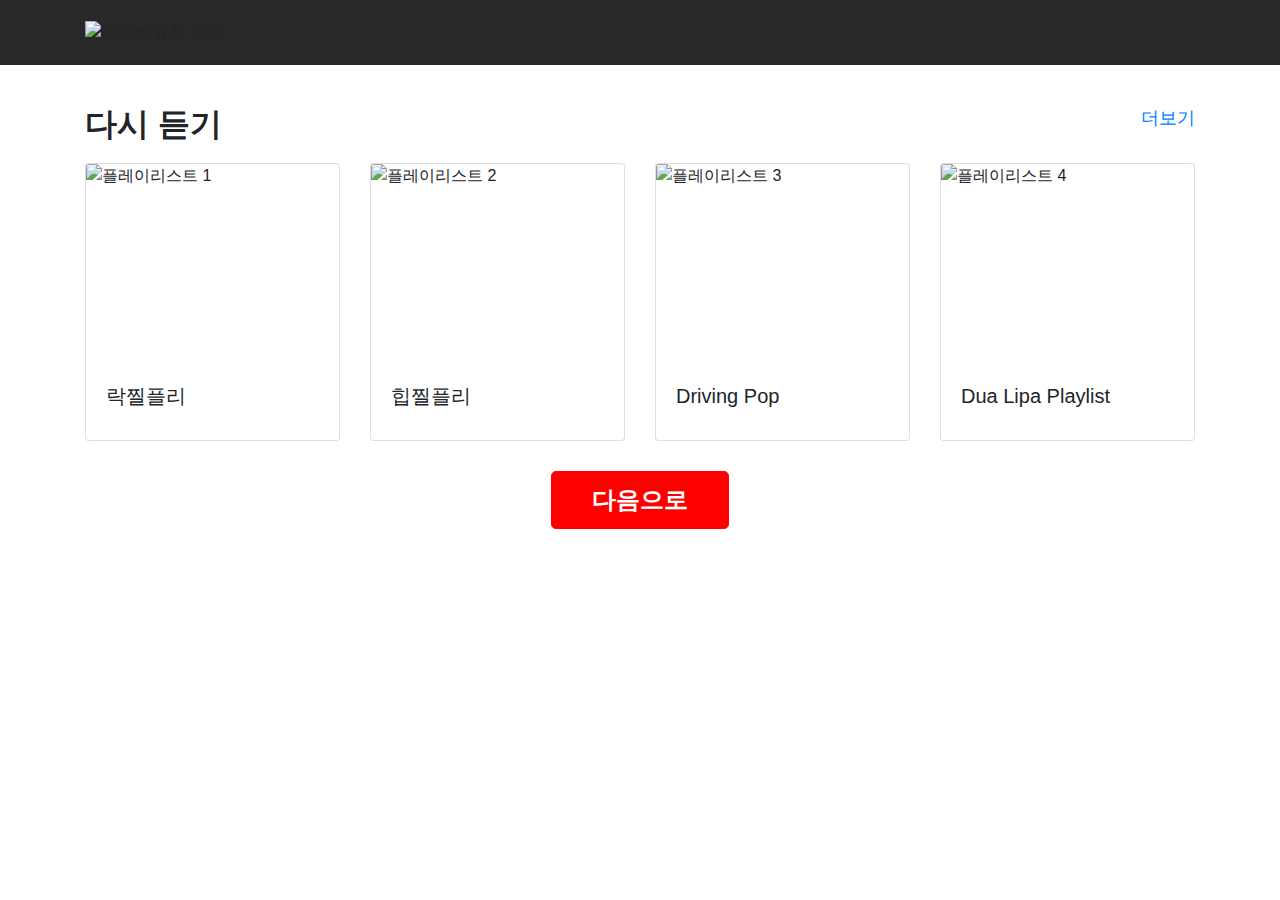
==== index.html @ 34212e65 "web" ====
<!DOCTYPE html>
<html>

<head>
    <meta charset="UTF-8">
    <title>반응형 웹페이지</title>
    <!-- Bootstrap CSS 파일 추가 -->
    <link rel="stylesheet" href="https://maxcdn.bootstrapcdn.com/bootstrap/4.5.2/css/bootstrap.min.css">
    <!-- 자체 CSS 파일 추가 -->
    <link rel="stylesheet" href="style.css">
</head>

<body>
    <header>
        <div class="container">
            <div class="row">
                <div class="col">
                    <img src="https://www.youtube.com/yt/about/media/images/brand-resources/logos/YouTube-logo-full_color_light.svg"
                        alt="유튜브 뮤직 로고">
                </div>
            </div>
        </div>
    </header>
    <section id="section1">
        <div class="container">
            <div class="row">
                <div class="col">
                    <h2>다시 듣기</h2>
                </div>
                <div class="col text-right">
                    <a href="#">더보기</a>
                </div>
            </div>
            <div class="row">
                <!-- 첫번째 플레이리스트 -->
                <div class="col-md-3">
                    <div class="card">
                        <img class="card-img-top" src="https://via.placeholder.com/200x200" alt="플레이리스트 1">
                        <div class="card-body">
                            <h5 class="card-title">락찔플리</h5>
                        </div>
                    </div>
                </div>
                <!-- 두번째 플레이리스트 -->
                <div class="col-md-3">
                    <div class="card">
                        <img class="card-img-top" src="https://via.placeholder.com/200x200" alt="플레이리스트 2">
                        <div class="card-body">
                            <h5 class="card-title">힙찔플리</h5>
                        </div>
                    </div>
                </div>
                <!-- 세번째 플레이리스트 -->
                <div class="col-md-3">
                    <div class="card">
                        <img class="card-img-top" src="https://via.placeholder.com/200x200" alt="플레이리스트 3">
                        <div class="card-body">
                            <h5 class="card-title">Driving Pop</h5>
                        </div>
                    </div>
                </div>
                <!-- 네번째 플레이리스트 -->
                <div class="col-md-3">
                    <div class="card">
                        <img class="card-img-top" src="https://via.placeholder.com/200x200" alt="플레이리스트 4">
                        <div class="card-body">
                            <h5 class="card-title">Dua Lipa Playlist</h5>
                        </div>
                    </div>
                </div>
                <!-- 플레이리스트 더보기 버튼 -->
                <div class="col-md-12 text-center">
                    <button type="button" class="btn btn-primary btn-lg">다음으로</button>
                </div>
            </div>
        </div>
    </section>
<!-- Bootstrap JavaScript 파일 추가 -->
<script src="https://ajax.googleapis.com/ajax/libs/jquery/3.5.1/jquery.min.js"></script>
<script src="https://cdnjs.cloudflare.com/ajax/libs/popper.js/1.16.0/umd/popper.min.js"></script>
<script src="https://maxcdn.bootstrapcdn.com/bootstrap/4.5.2/js/bootstrap.min.js"></script>
---- style.css ----
/* 헤더 스타일 */
header {
	background-color: #282828;
	padding: 20px;
}
header img {
	max-width: 100%;
}

/* 섹션 스타일 */
section {
	padding: 40px 0;
}
section h2 {
	margin-bottom: 20px;
	font-size: 32px;
	font-weight: bold;
}
section a {
	font-size: 18px;
}

/* 카드 스타일 */
.card {
	margin-bottom: 30px;
}
.card-img-top {
	height: 200px;
	object-fit: cover;
}

/* 버튼 스타일 */
.btn {
	padding: 10px 40px;
	font-size: 24px;
	font-weight: bold;
	background-color: #ff0000;
	border-color: #ff0000;
}
.btn:hover {
	background-color: #f00;
	border-color: #f00;
}
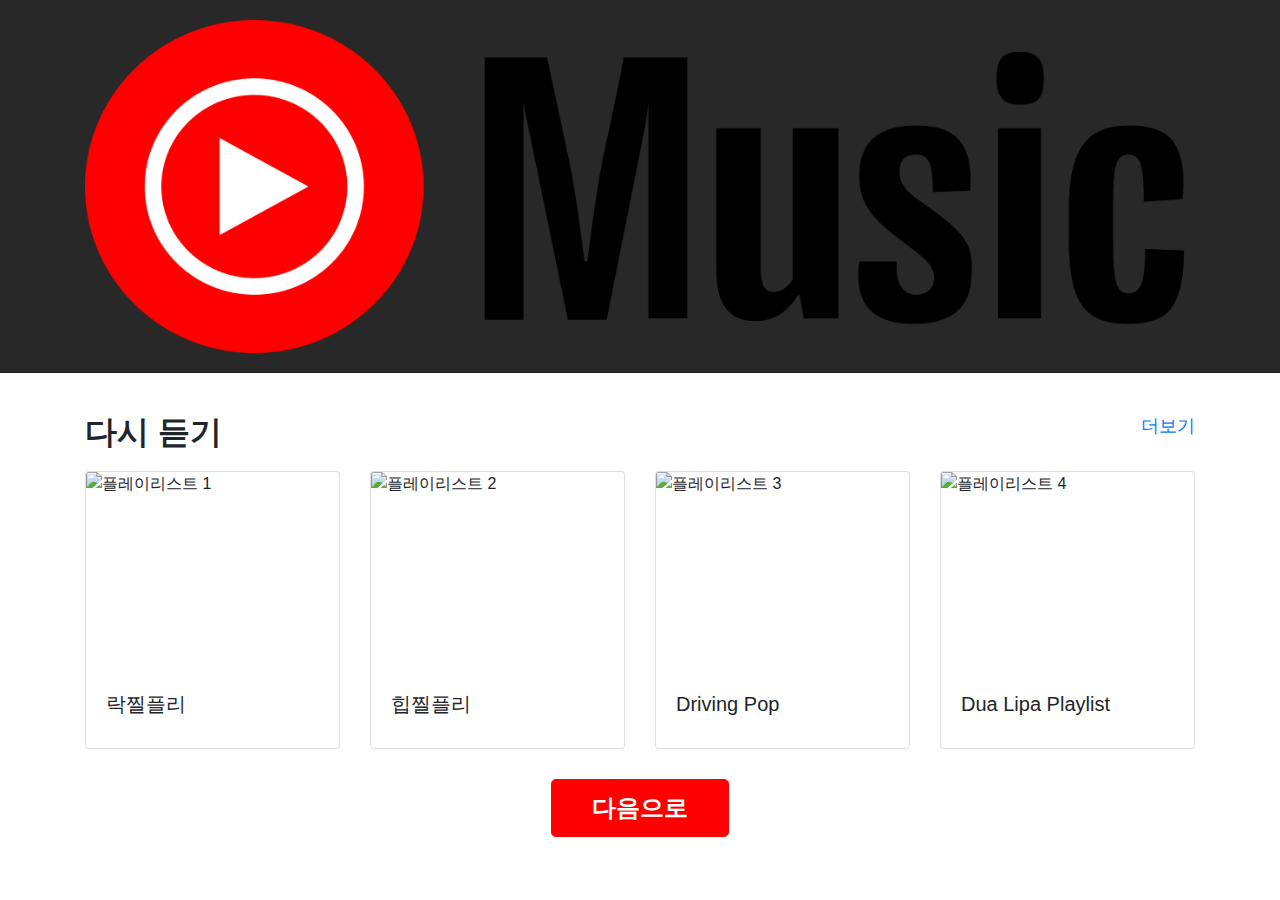
==== commit 43cf7690: "헤더" ====
--- a/index.html
+++ b/index.html
@@ -15,7 +15,7 @@
         <div class="container">
             <div class="row">
                 <div class="col">
-                    <img src="https://www.youtube.com/yt/about/media/images/brand-resources/logos/YouTube-logo-full_color_light.svg"
+                    <img src="YT_Music.svg.png"
                         alt="유튜브 뮤직 로고">
                 </div>
             </div>
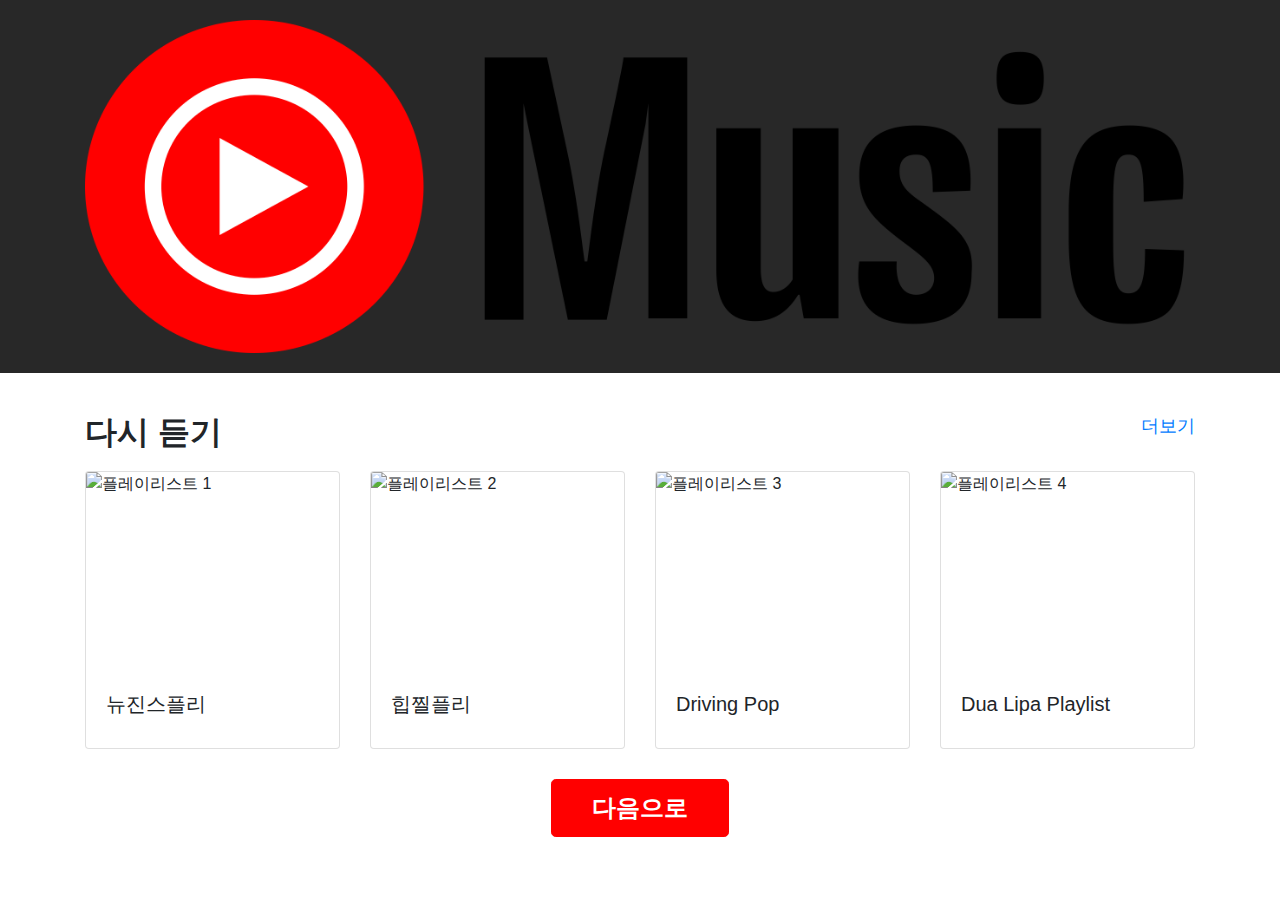
==== commit 8151518b: "락보다는 뉴진스" ====
--- a/index.html
+++ b/index.html
@@ -37,7 +37,7 @@
                     <div class="card">
                         <img class="card-img-top" src="https://via.placeholder.com/200x200" alt="플레이리스트 1">
                         <div class="card-body">
-                            <h5 class="card-title">락찔플리</h5>
+                            <h5 class="card-title">뉴진스플리</h5>
                         </div>
                     </div>
                 </div>
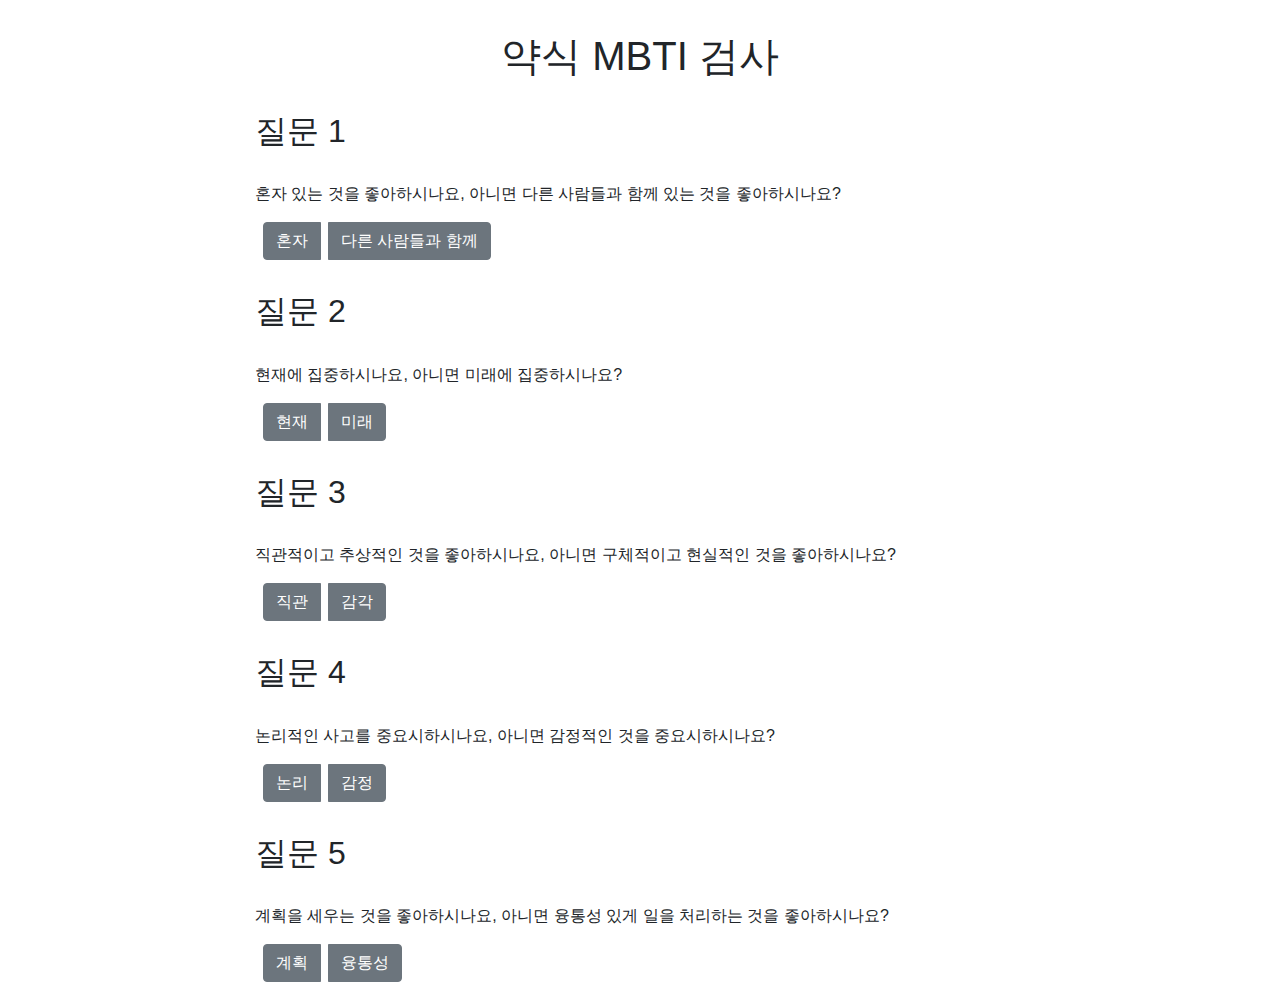
==== commit 8ef36578: "ㅡㅠ" ====
--- a/index.html
+++ b/index.html
@@ -1,81 +1,96 @@
 <!DOCTYPE html>
-<html>
+<html lang="ko-KR">
 
 <head>
     <meta charset="UTF-8">
-    <title>반응형 웹페이지</title>
-    <!-- Bootstrap CSS 파일 추가 -->
-    <link rel="stylesheet" href="https://maxcdn.bootstrapcdn.com/bootstrap/4.5.2/css/bootstrap.min.css">
-    <!-- 자체 CSS 파일 추가 -->
+    <meta name="viewport" content="width=device-width, initial-scale=1.0">
+    <meta http-equiv="X-UA-Compatible" content="ie=edge">
+    <!-- 부트스트랩 CSS 가져오기 -->
+    <link rel="stylesheet" href="https://stackpath.bootstrapcdn.com/bootstrap/4.3.1/css/bootstrap.min.css"
+        integrity="sha384-ggOyR0iXCbMQv3Xipma34MD+dH/1fQ784/j6cY/iJTQUOhcWr7x9JvoRxT2MZw1T" crossorigin="anonymous">
     <link rel="stylesheet" href="style.css">
+    <title>약식 MBTI 검사</title>
 </head>
 
 <body>
-    <header>
-        <div class="container">
-            <div class="row">
-                <div class="col">
-                    <img src="YT_Music.svg.png"
-                        alt="유튜브 뮤직 로고">
-                </div>
+    <header class="text-center">
+        <h1>약식 MBTI 검사</h1>
+    </header>
+
+    <main class="container">
+        <section>
+            <h2>질문 1</h2>
+            <p>
+                혼자 있는 것을 좋아하시나요, 아니면 다른 사람들과 함께 있는 것을 좋아하시나요?
+            </p>
+            <div class="btn-group" role="group">
+                <button type="button" class="btn btn-secondary answer-btn" data-answer="I">혼자</button>
+                <button type="button" class="btn btn-secondary answer-btn" data-answer="E">다른 사람들과 함께</button>
             </div>
-        </div>
-    </header>
-    <section id="section1">
-        <div class="container">
-            <div class="row">
-                <div class="col">
-                    <h2>다시 듣기</h2>
-                </div>
-                <div class="col text-right">
-                    <a href="#">더보기</a>
-                </div>
+        </section>
+
+        <!-- 다음 1000자 -->
+        <section>
+            <h2>질문 2</h2>
+            <p>
+                현재에 집중하시나요, 아니면 미래에 집중하시나요?
+            </p>
+            <div class="btn-group" role="group">
+                <button type="button" class="btn btn-secondary answer-btn" data-answer="S">현재</button>
+                <button type="button" class="btn btn-secondary answer-btn" data-answer="N">미래</button>
             </div>
-            <div class="row">
-                <!-- 첫번째 플레이리스트 -->
-                <div class="col-md-3">
-                    <div class="card">
-                        <img class="card-img-top" src="https://via.placeholder.com/200x200" alt="플레이리스트 1">
-                        <div class="card-body">
-                            <h5 class="card-title">뉴진스플리</h5>
-                        </div>
-                    </div>
-                </div>
-                <!-- 두번째 플레이리스트 -->
-                <div class="col-md-3">
-                    <div class="card">
-                        <img class="card-img-top" src="https://via.placeholder.com/200x200" alt="플레이리스트 2">
-                        <div class="card-body">
-                            <h5 class="card-title">힙찔플리</h5>
-                        </div>
-                    </div>
-                </div>
-                <!-- 세번째 플레이리스트 -->
-                <div class="col-md-3">
-                    <div class="card">
-                        <img class="card-img-top" src="https://via.placeholder.com/200x200" alt="플레이리스트 3">
-                        <div class="card-body">
-                            <h5 class="card-title">Driving Pop</h5>
-                        </div>
-                    </div>
-                </div>
-                <!-- 네번째 플레이리스트 -->
-                <div class="col-md-3">
-                    <div class="card">
-                        <img class="card-img-top" src="https://via.placeholder.com/200x200" alt="플레이리스트 4">
-                        <div class="card-body">
-                            <h5 class="card-title">Dua Lipa Playlist</h5>
-                        </div>
-                    </div>
-                </div>
-                <!-- 플레이리스트 더보기 버튼 -->
-                <div class="col-md-12 text-center">
-                    <button type="button" class="btn btn-primary btn-lg">다음으로</button>
-                </div>
+        </section>
+
+        <section>
+            <h2>질문 3</h2>
+            <p>
+                직관적이고 추상적인 것을 좋아하시나요, 아니면 구체적이고 현실적인 것을 좋아하시나요?
+            </p>
+            <div class="btn-group" role="group">
+                <button type="button" class="btn btn-secondary answer-btn" data-answer="N">직관</button>
+                <button type="button" class="btn btn-secondary answer-btn" data-answer="S">감각</button>
             </div>
-        </div>
-    </section>
-<!-- Bootstrap JavaScript 파일 추가 -->
-<script src="https://ajax.googleapis.com/ajax/libs/jquery/3.5.1/jquery.min.js"></script>
-<script src="https://cdnjs.cloudflare.com/ajax/libs/popper.js/1.16.0/umd/popper.min.js"></script>
-<script src="https://maxcdn.bootstrapcdn.com/bootstrap/4.5.2/js/bootstrap.min.js"></script>+        </section>
+
+        <section>
+            <h2>질문 4</h2>
+            <p>
+                논리적인 사고를 중요시하시나요, 아니면 감정적인 것을 중요시하시나요?
+            </p>
+            <div class="btn-group" role="group">
+                <button type="button" class="btn btn-secondary answer-btn" data-answer="T">논리</button>
+                <button type="button" class="btn btn-secondary answer-btn" data-answer="F">감정</button>
+            </div>
+        </section>
+
+        <section>
+            <h2>질문 5</h2>
+            <p>
+                계획을 세우는 것을 좋아하시나요, 아니면 융통성 있게 일을 처리하는 것을 좋아하시나요?
+            </p>
+            <div class="btn-group" role="group">
+                <button type="button" class="btn btn-secondary answer-btn" data-answer="J">계획</button>
+                <button type="button" class="btn btn-secondary answer-btn" data-answer="P">융통성</button>
+            </div>
+        </section>
+
+        <section class="result-section">
+            <h2>결과</h2>
+            <p class="result-text"></p>
+        </section>
+
+    </main>
+    <!-- 부트스트랩 JS 가져오기 -->
+    <script src="https://code.jquery.com/jquery-3.3.1.slim.min.js"
+        integrity="sha384-q8i/X+965DzO0rT7abK41JStQIAqVgRVzpbzo5smXKp4YfRvH+8abtTE1Pi6jizo"
+        crossorigin="anonymous"></script>
+    <script src="https://cdnjs.cloudflare.com/ajax/libs/popper.js/1.14.7/umd/popper.min.js"
+        integrity="sha384-UO2eT0CpHqdSJQ6hJty5KVphtPhzWj9WO1clHTMGa3JDZwrnQq4sF86dIHNDz0W1"
+        crossorigin="anonymous"></script>
+    <script src="https://stackpath.bootstrapcdn.com/bootstrap/4.3.1/js/bootstrap.min.js"
+        integrity="sha384-JjSmVgyd0p3pXB1rRibZUAYoIIy6OrQ6VrjIEaFf/nJGzIxFDsf4x0xIM+B07jRM"
+        crossorigin="anonymous"></script>
+    <script src="main.js"></script>
+</body>
+
+</html>--- a/style.css
+++ b/style.css
@@ -1,43 +1,23 @@
-/* 헤더 스타일 */
-header {
-	background-color: #282828;
-	padding: 20px;
-}
-header img {
-	max-width: 100%;
-}
-
-/* 섹션 스타일 */
-section {
-	padding: 40px 0;
-}
-section h2 {
-	margin-bottom: 20px;
-	font-size: 32px;
-	font-weight: bold;
-}
-section a {
-	font-size: 18px;
-}
-
-/* 카드 스타일 */
-.card {
-	margin-bottom: 30px;
-}
-.card-img-top {
-	height: 200px;
-	object-fit: cover;
-}
-
-/* 버튼 스타일 */
-.btn {
-	padding: 10px 40px;
-	font-size: 24px;
-	font-weight: bold;
-	background-color: #ff0000;
-	border-color: #ff0000;
-}
-.btn:hover {
-	background-color: #f00;
-	border-color: #f00;
-}+body {
+    font-family: "Noto Sans KR", sans-serif;
+  }
+  
+  .container {
+    max-width: 800px;
+    margin: 0 auto;
+  }
+  
+  h1, h2, p {
+    margin-top: 2rem;
+    margin-bottom: 1rem;
+  }
+  
+  .result-section {
+    display: none;
+    margin-top: 3rem;
+  }
+  
+  .answer-btn {
+    margin: 0 0.5rem;
+  }
+  